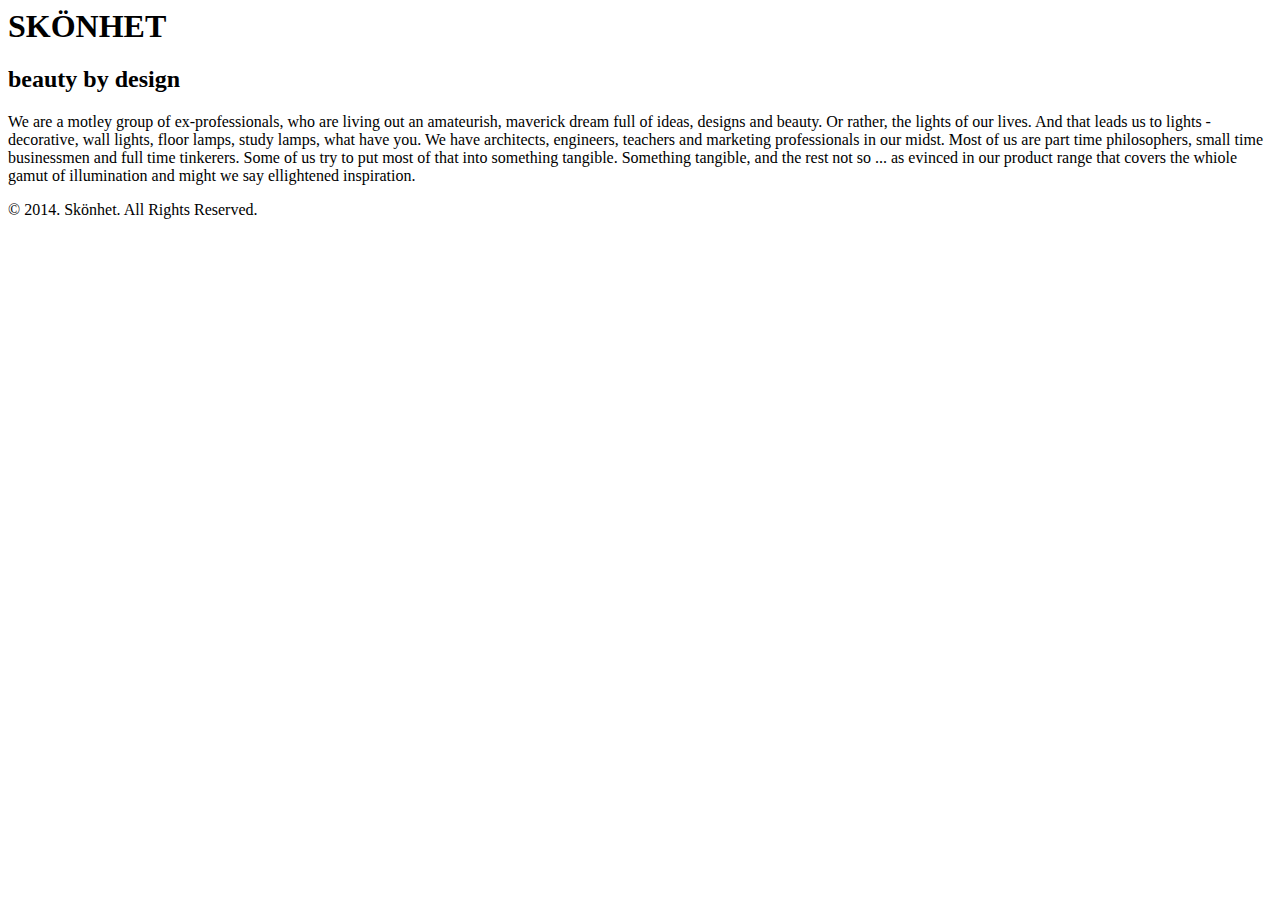
==== about.html @ c54fe0f0 "Tanvi's updates" ====
<html>
  <title>Skönhet | Home</title>
  <head>
    <link rel="stylesheet" href="/Users/tanvigupta/Documents/Skonhet/design.css">
    <h1>SKÖNHET</h1>
    <h2>beauty by design</h2>
  </head>
  <body>
    <p>
      We are a motley group of ex-professionals, who are living out an amateurish, maverick dream full of ideas, designs and beauty.
      Or rather, the lights of our lives. And that leads us to lights - decorative, wall lights, floor lamps, study lamps, what have you. We have architects, engineers, teachers and marketing professionals in our midst. Most of us are part time philosophers, small time businessmen and full time tinkerers. Some of us try to put most of that into something tangible.
      Something tangible, and the rest not so ... as evinced in our product range that covers the whiole gamut of illumination and might we say ellightened inspiration.
    </p>
  <footer>
    © 2014. Skönhet. All Rights Reserved.
  </footer>
  </body>
</html>
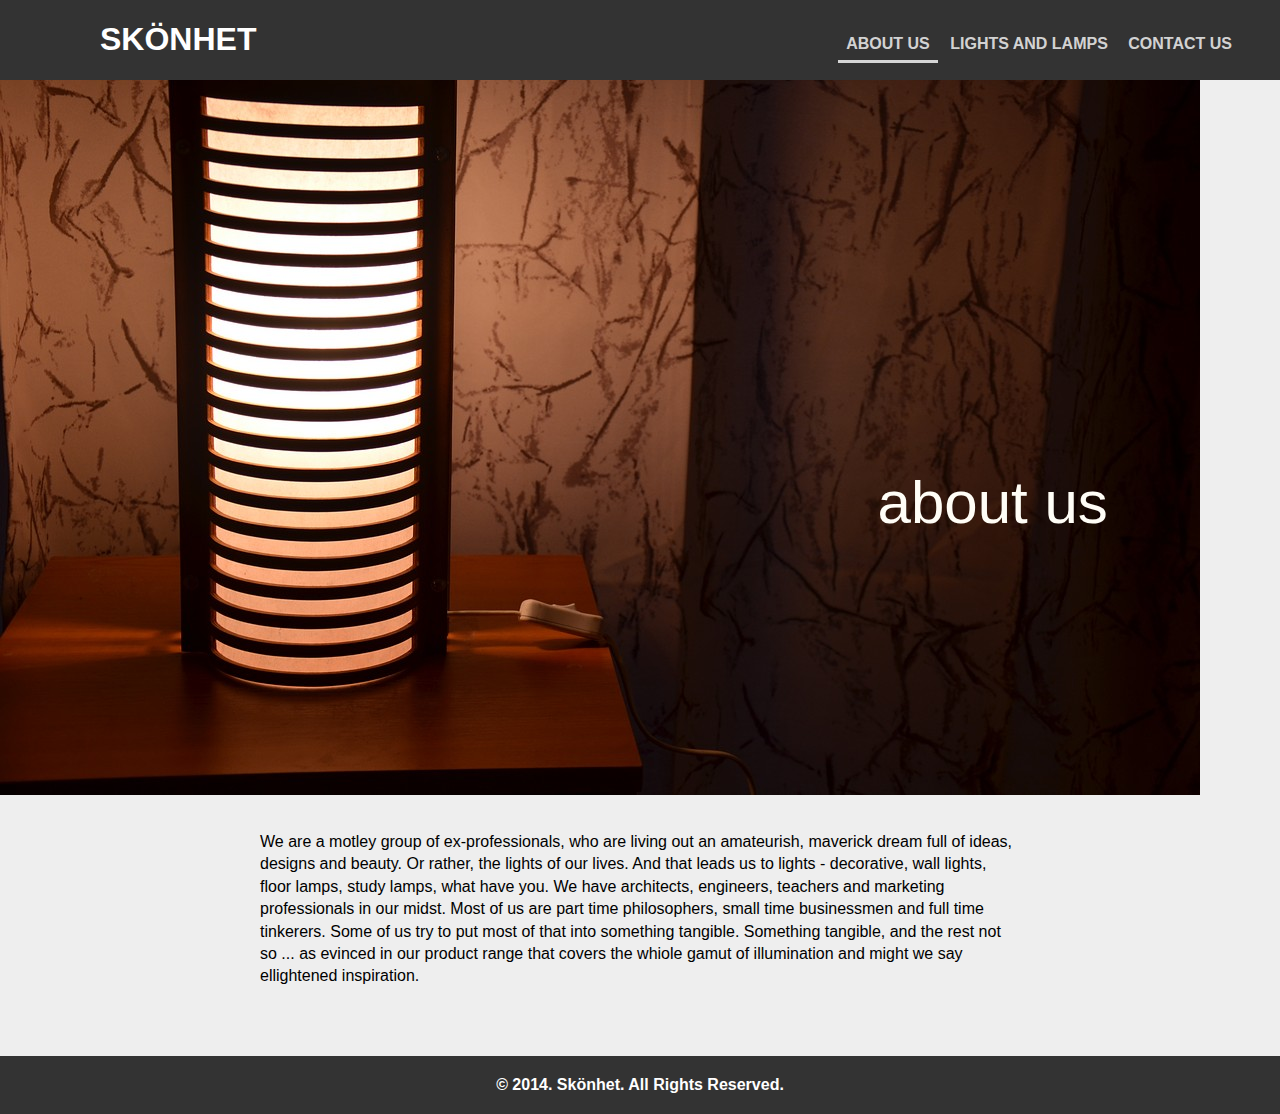
==== commit 0f43dbf9: "dropdown added" ====
--- a/about.html
+++ b/about.html
@@ -1,18 +1,43 @@
 <html>
-  <title>Skönhet | Home</title>
   <head>
-    <link rel="stylesheet" href="/Users/tanvigupta/Documents/Skonhet/design.css">
-    <h1>SKÖNHET</h1>
-    <h2>beauty by design</h2>
+    <meta name="viewport" content="width=device-width, initial-scale=1.0">
+    <title>Sk&oumlnhet | Home</title>
+    <link rel="stylesheet" href="design.css">
   </head>
   <body>
-    <p>
-      We are a motley group of ex-professionals, who are living out an amateurish, maverick dream full of ideas, designs and beauty.
-      Or rather, the lights of our lives. And that leads us to lights - decorative, wall lights, floor lamps, study lamps, what have you. We have architects, engineers, teachers and marketing professionals in our midst. Most of us are part time philosophers, small time businessmen and full time tinkerers. Some of us try to put most of that into something tangible.
-      Something tangible, and the rest not so ... as evinced in our product range that covers the whiole gamut of illumination and might we say ellightened inspiration.
+
+  <div class="header">
+    <h1><a class="logo" href="index.html">SK&OumlNHET</a></h1>
+    <div class="header-links">
+    <a class="header-links-active" href="about.html">About Us</a>
+    <div class="dropdown">
+        <a  class="dropbtn" href="lamps.html">Lights and Lamps</a>
+        <div class="dropdown-content">
+          <a href="">Tower Lamps</a>
+          <a href="">Wall Lights</a>
+        </div>
+      </div>
+    <a href="contact.html">Contact Us</a>
+    </div>
+  </div>
+<div class="pagefull">
+  <img src="img/about.jpg">
+
+<div class="centerthis">
+      <p class="bigtext">about us
     </p>
+  </div>
+</div>
+
+    <div class="textbox">
+      <p>
+      We are a motley group of ex-professionals, who are living out an amateurish, maverick dream full of ideas, designs and beauty. Or rather, the lights of our lives. And that leads us to lights - decorative, wall lights, floor lamps, study lamps, what have you. We have architects, engineers, teachers and marketing professionals in our midst. Most of us are part time philosophers, small time businessmen and full time tinkerers. Some of us try to put most of that into something tangible. Something tangible, and the rest not so ... as evinced in our product range that covers the whiole gamut of illumination and might we say ellightened inspiration.
+    </p>
+    </div>
+
+  </p>
   <footer>
-    © 2014. Skönhet. All Rights Reserved.
+  &copy 2014. Sk&oumlnhet. All Rights Reserved.
   </footer>
   </body>
 </html>
--- a/design.css
+++ b/design.css
@@ -0,0 +1,212 @@
+body{
+  font-family: Helvetica, Roboto, sans-serif;
+  background-color: #eee;
+  color: #000;
+  margin: 0;
+  font-family: sans-serif;
+}
+
+.item img{
+  width: 100%;
+  height: auto;
+  overflow-y: hidden;
+}
+
+.carousel{
+  height:100vh;
+}
+
+.fullwidth{
+  margin-top: -20px;
+  z-index: -1;
+  width: 100%;
+  height: auto;
+}
+
+.boxed{
+  border: 2px solid black;
+  margin-top: 40px !important;
+  width: 400px !important;
+}
+
+.label{
+  margin-top: 40px;
+}
+
+p{
+  display: inline-block;
+  z-index: 1;
+  padding: 20px;
+  padding-bottom: 0px;
+  line-height: 1.4em;
+  font-kerning: normal;
+}
+
+.right80{
+  padding-right: 80px;
+}
+
+.header{
+  z-index: 100;
+  position: fixed;
+  right: 0;
+  left: 0;
+  background-color: #333;
+  color: #fff;
+  padding-left: 100px;
+  margin: 0;
+}
+
+.header a{
+  text-decoration: none;
+  color: #fff;
+}
+
+.logo:hover{
+font-size: 36px;
+transition: .2s ease-out;
+}
+
+.dropbtn{
+  cursor: pointer;
+}
+
+.dropdown{
+  position: relative;
+  display: inline-block;
+}
+
+.dropdown-content{
+  display: none;
+  position: absolute;
+  background-color: #333;
+  min-width: 160px;
+  box-shadow: 0px 8px 16px 0px rgba(0, 0, 0, 0.2);
+}
+
+.dropdown-content a{
+  color: #fff;
+  padding: 12px 16px;
+  text-decoration: none;
+  display: block;
+
+}
+
+.dropdown-content a:hover{
+  background-color: #333;
+}
+
+.dropdown:hover .dropdown-content{
+  display: block;
+}
+
+
+.dropdown:hover .dropbtn{
+background-color: #333;
+}
+
+.header-links{
+  top: 35px;
+  display: inline-block;
+  right: 40px;
+  position: absolute;
+}
+
+.header-links-active{
+border-bottom: 3px solid;
+}
+
+
+.header-links a{
+    color: rgba(255, 255, 255, 0.8);
+  text-decoration: none;
+  font-weight: 800;
+  padding: 8px;
+  text-transform:uppercase;
+}
+
+.header-links a:hover{
+  color: #fff;
+}
+
+.pagefull{
+  text-decoration: underline;
+  color: #fff;
+  max-height: 100vh;
+  overflow:hidden;
+}
+
+.bigtext{
+  font-size: 60px;
+  margin-bottom: -25px;
+  color: #fffdf6
+}
+
+.centerthis{
+  position: absolute;
+  top: 50%;
+  left: 67%;
+  transform: translateY(-50%);
+}
+
+footer{
+  z-index: 0;
+  font-weight: 800;
+  text-align: center;
+  position: relative;
+  bottom:0;
+  left:0;
+  right:0;
+  height:auto;
+  width: auto;
+  color: #fff;
+  background-color: #333;
+  padding: 20px;
+}
+
+.textbox{
+  width: 800px;
+  margin: auto;
+}
+
+@media only screen and (max-width: 768px){
+
+  .header-links a{
+    width: 33%;
+    text-align: center;
+    font-size: 15px;
+    padding: 4px;
+  }
+  .centerthis{
+    left: 0;
+  }
+
+.carousel{
+
+}
+
+  .item img{
+    width: 100%;
+    height: auto;
+  }
+
+  .header{
+    height: 94px;
+  }
+
+  footer{
+    left:0;
+    bottom: 0;
+    right: 0;
+    position: relative;
+  }
+
+  .header-links{
+    top: 70px;
+    padding-bottom: 20px;
+}
+.textbox{
+  padding-right: 20px !important;
+  width: auto;
+}
+}
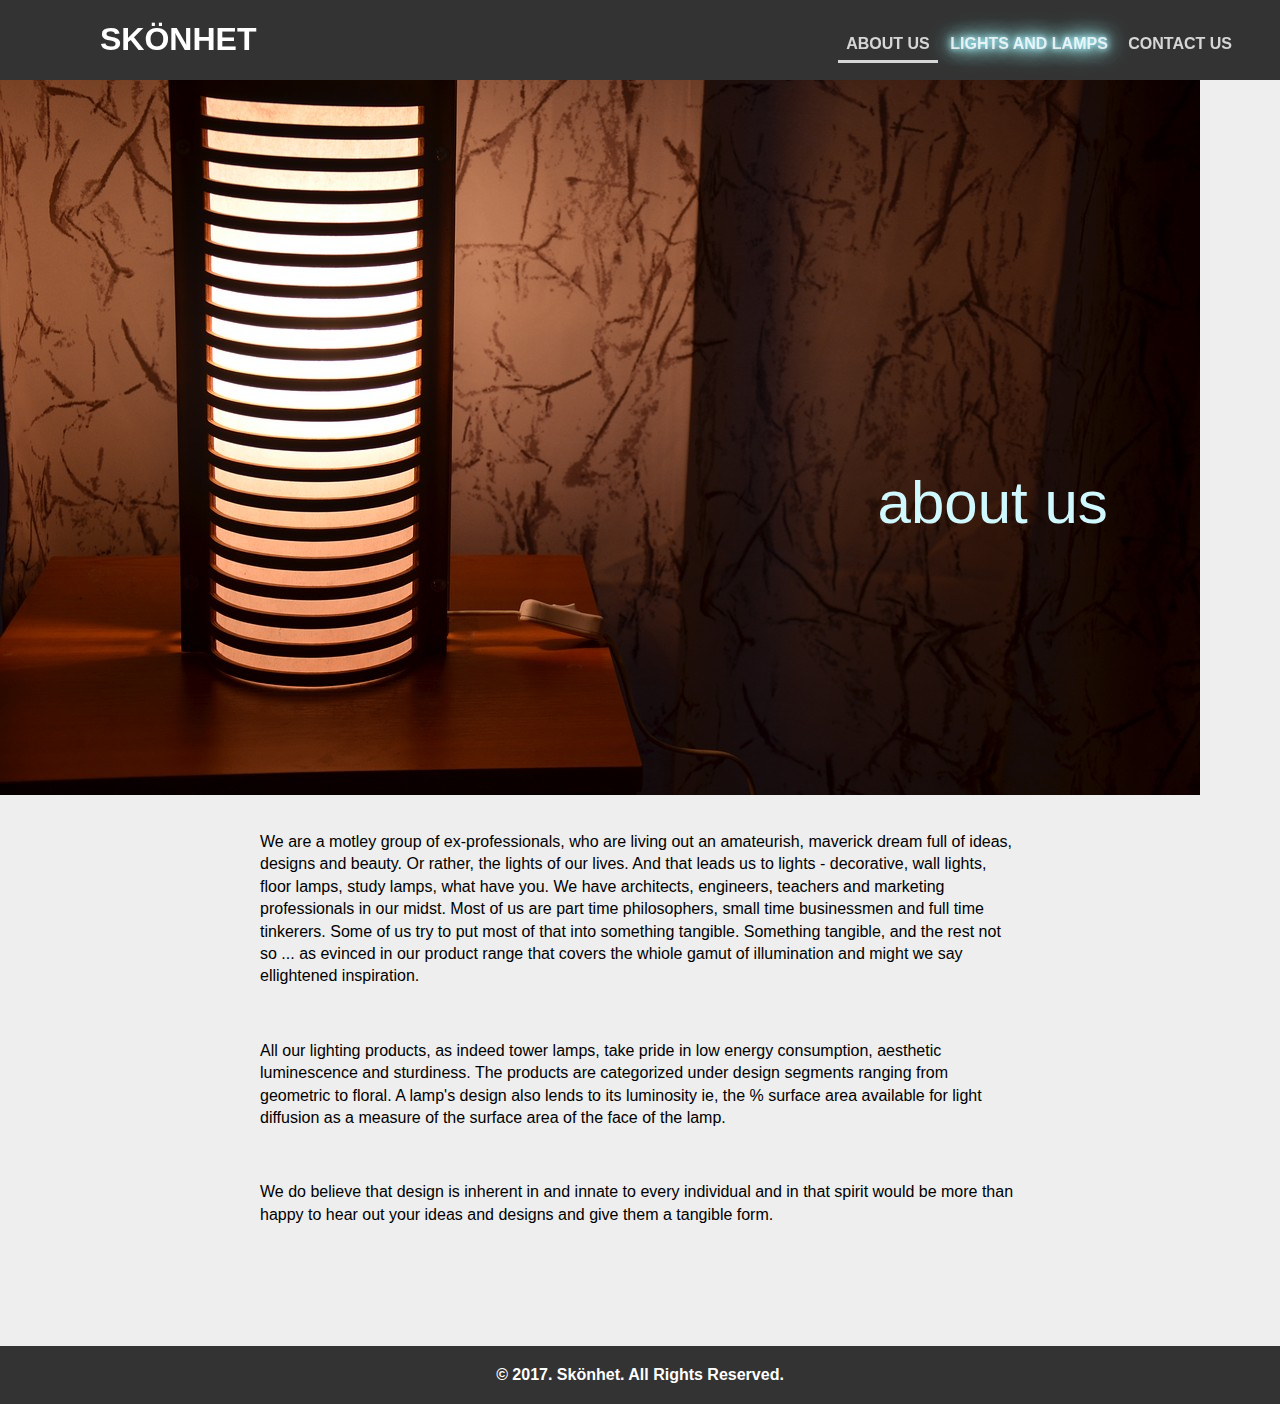
==== commit b179b7db: "Merge pull request #1 from sominwadhwa/swadhwa" ====
--- a/about.html
+++ b/about.html
@@ -1,7 +1,7 @@
 <html>
   <head>
     <meta name="viewport" content="width=device-width, initial-scale=1.0">
-    <title>Sk&oumlnhet | Home</title>
+    <title>Sk&oumlnhet | About</title>
     <link rel="stylesheet" href="design.css">
   </head>
   <body>
@@ -13,7 +13,7 @@
     <div class="dropdown">
         <a  class="dropbtn" href="lamps.html">Lights and Lamps</a>
         <div class="dropdown-content">
-          <a href="">Tower Lamps</a>
+          <a href="tower.html">Tower Lamps</a>
           <a href="">Wall Lights</a>
         </div>
       </div>
@@ -33,11 +33,17 @@
       <p>
       We are a motley group of ex-professionals, who are living out an amateurish, maverick dream full of ideas, designs and beauty. Or rather, the lights of our lives. And that leads us to lights - decorative, wall lights, floor lamps, study lamps, what have you. We have architects, engineers, teachers and marketing professionals in our midst. Most of us are part time philosophers, small time businessmen and full time tinkerers. Some of us try to put most of that into something tangible. Something tangible, and the rest not so ... as evinced in our product range that covers the whiole gamut of illumination and might we say ellightened inspiration.
     </p>
+    <p>
+      All our lighting products, as indeed tower lamps, take pride in low energy consumption, aesthetic luminescence and sturdiness. The products are categorized under design segments ranging from geometric to floral. A lamp's design also lends to its luminosity ie, the % surface area available for light diffusion as a measure of the surface area of the face of the lamp.
+    </p>
+    <p>
+      We do believe that design is inherent in and innate to every individual and in that spirit would be more than happy to hear out your ideas and designs and give them a tangible form.
+      <p>
     </div>
 
   </p>
   <footer>
-  &copy 2014. Sk&oumlnhet. All Rights Reserved.
+  &copy 2017. Sk&oumlnhet. All Rights Reserved.
   </footer>
   </body>
 </html>
--- a/design.css
+++ b/design.css
@@ -69,6 +69,9 @@
 
 .dropbtn{
   cursor: pointer;
+   text-shadow:   0 0 5px #A5F1FF, 0 0 10px #A5F1FF,
+                  0 0 20px #A5F1FF, 0 0 20px #A5F1FF,
+                  0 0 30px #A5F1FF;
 }
 
 .dropdown{
@@ -139,7 +142,8 @@
 .bigtext{
   font-size: 60px;
   margin-bottom: -25px;
-  color: #fffdf6
+  color: #fffdf6;
+  color: #D0F8FF;
 }
 
 .centerthis{
